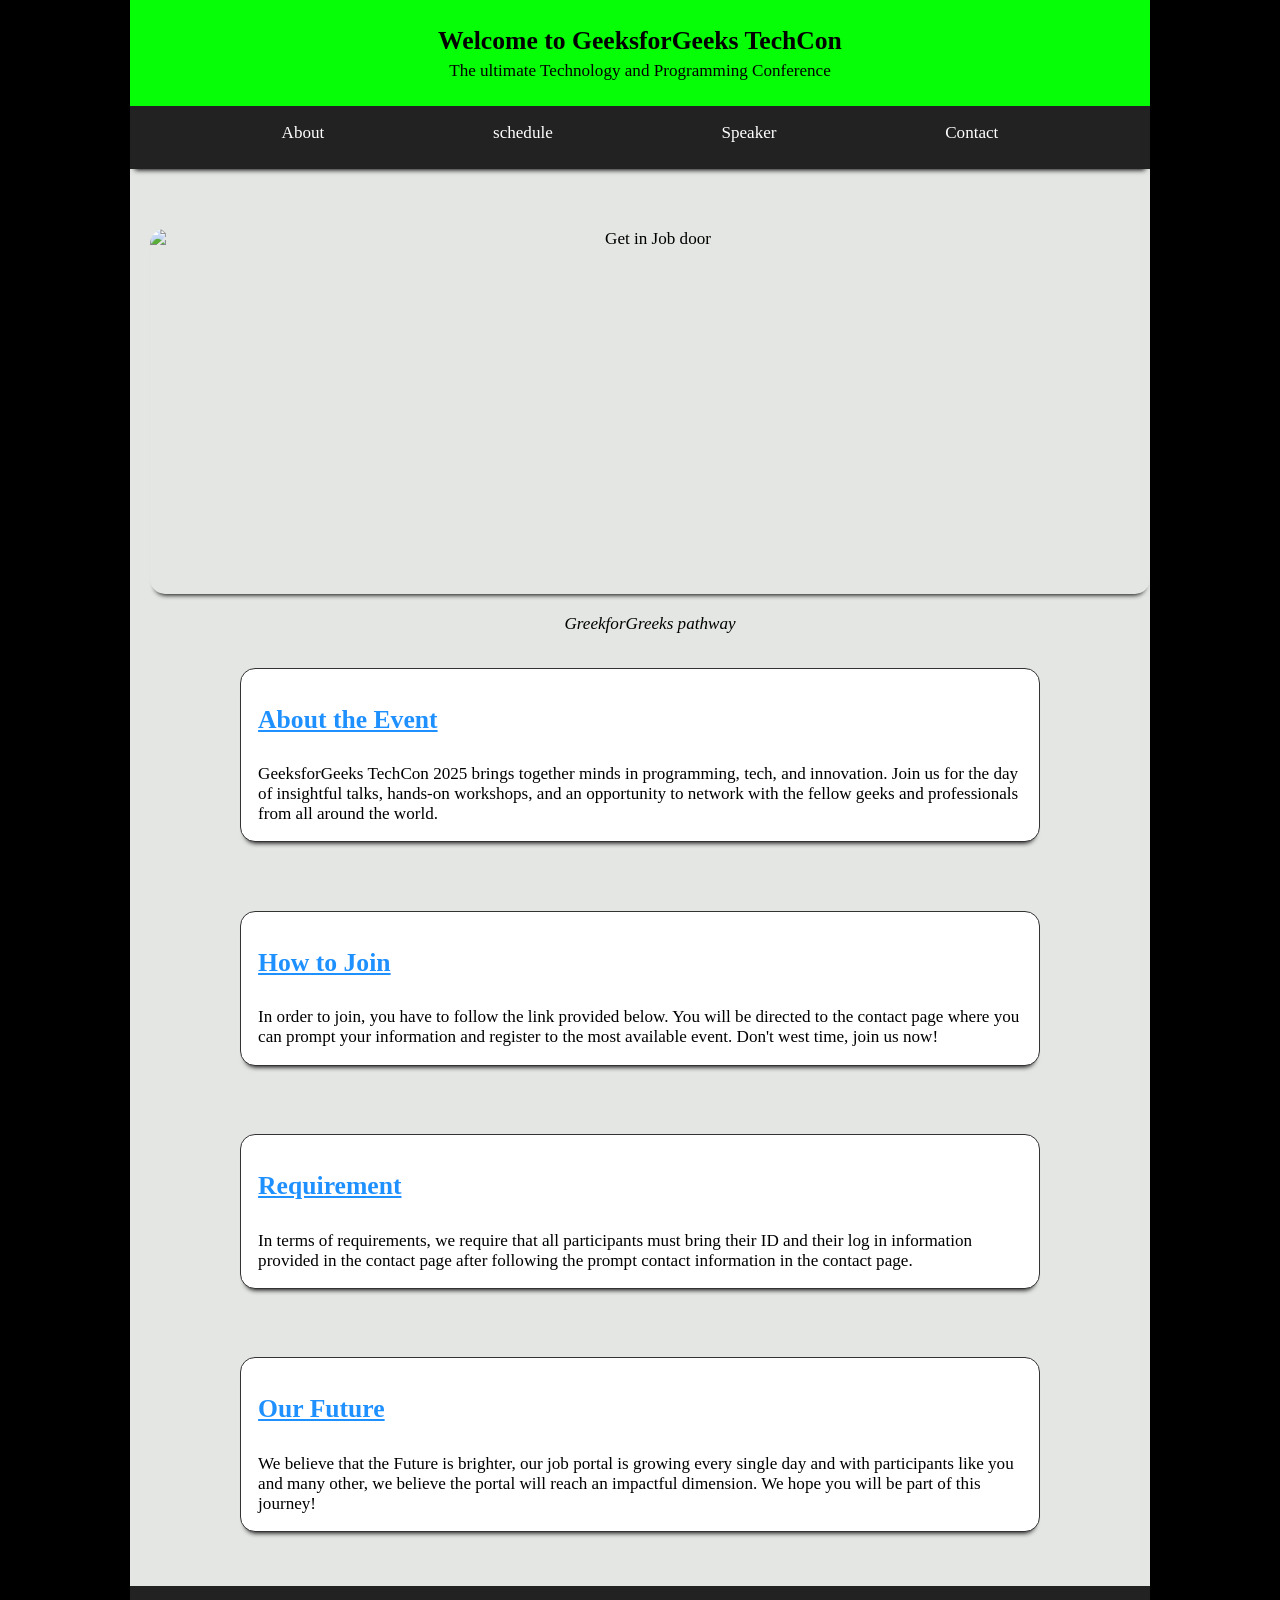
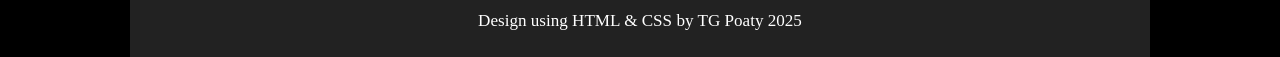
==== index.html @ b4163885 "Add files via upload" ====
<!DOCTYPE html>
<html lang="en">
  <head>
    <meta charset="UTF-8" />
    <meta name="viewport" content="width=device-width, initial-scale=1.0" />
    <meta name="TG Poaty" content="Gecks-for-Gecks page" />
    <title>About Event page</title>
    <link rel="stylesheet" href="style.css" />
    <script src="js/main.js" defer></script>
  </head>
  <body>
    <div class="div__body">
      <header class="about__header">
        <section class="about__title">
          <h1 class="about__h1">
            Welcome to GeeksforGeeks TechCon <time id="year"> </time>
          </h1>
          <p class="about__h1p">
            The ultimate Technology and Programming Conference
          </p>
        </section>
        <section class="about__listhost">
          <nav class="about__nav">
            <ul class="about__ul">
              <li><a href="index.html">About</a></li>
              <li><a href="schedule.html">schedule</a></li>
              <li><a href="speaker.html">Speaker</a></li>
              <li><a href="contact.html">Contact</a></li>
            </ul>
          </nav>
        </section>
      </header>
      <main>
        <div class="about__div__img">
          <figure class="about__fig">
            <img
              src="images/Get-Portal.png"
              alt="Get in Job door"
              title="Information at you!"
              height="365"
              width="1000"
            />
          </figure>
          <figcaption>
            <br />
            GreekforGreeks pathway
          </figcaption>
        </div>
        <div class="card">
          <h2 class="about__h2">About the Event</h2>
          <p class="about__p">
            GeeksforGeeks TechCon 2025 brings together minds in programming,
            tech, and innovation. Join us for the day of insightful talks,
            hands-on workshops, and an opportunity to network with the fellow
            geeks and professionals from all around the world.
          </p>
        </div>

        <div class="card">
          <h2 class="about__h2">How to Join</h2>
          <p class="about__p">
            In order to join, you have to follow the link provided below. You
            will be directed to the contact page where you can prompt your
            information and register to the most available event. Don't west
            time, join us now!
          </p>
        </div>
        <div class="card">
          <h2 class="about__h2">Requirement</h2>
          <p class="about__p">
            In terms of requirements, we require that all participants must
            bring their ID and their log in information provided in the contact
            page after following the prompt contact information in the contact
            page.
          </p>
        </div>
        <div class="card">
          <h2 class="about__h2">Our Future</h2>
          <p class="about__p">
            We believe that the Future is brighter, our job portal is growing
            every single day and with participants like you and many other, we
            believe the portal will reach an impactful dimension. We hope you
            will be part of this journey!
          </p>
        </div>
      </main>
      <footer>
        <p>
          <span>Design using HTML & CSS by TG Poaty 2025 </span>
        </p>
      </footer>
    </div>
  </body>
</html>
---- style.css ----
@import url(https://fonts.googleapis.com/css2?family=Roboto&family=Lobster&display=swap);
/*CSS RESET*/
*,
*::after,
*::before {
  margin: 0;
  padding: 0;
  box-sizing: border-box;
}
:root {
  /*FONTS*/
  --FF: "Nunito", sans-serif;
  --FS: clamp(1rem, 1.9vh, 1.5rem);

  /*COLORS*/
  --BCKG-BODY-COLOR: #e3e6e3;
  --BCKG-BLOCK-COLOR: white;
  --HEADER-TOP-COLOR: #06ff06;
  --HEADER-BOTTOM-COLOR: #222222;
  --HEADER-WRITING-COLOR: dodgerblue;
  --TOP-TABLE-COLOR: #dedfe4;
  --BORDER-COLOR: #333;
  --BCKG-COLOR: black;

  /*BORDERS*/
  --BORDERS: 1px solid var(--BORDER-COLOR);
  --BORDER-RADIUS: 15px;

  /*STANDARD PADDING*/
  --PADDING-TB-UL: 1em 0;
  --PADDING-SIDE-UL: 2.5%;
  --PADDING-TB-HEADER: 3em;
  --PADDING-SIDE-HEADER: 2.5%;

  /*MARGIN*/
  --MARGIN-BLOCK: clamp(1em, 2.5vh, 1.5em) clamp(1em, 5vw, 1.5em);
}

/*RESET AND OVERALL BODY*/
html {
  scroll-behavior: smooth;
  background-color: var(--BCKG-COLOR);
  font-size: var(--FS);
}
body {
  background-color: var(--BCKG-BODY-COLOR);
  color: var(--BCKG-COLOR);
  /* min-height: 100vh; */
  max-width: 1020px;
  margin: 0 auto;
  overflow-x: hidden;
}
.div__body {
  display: flex;
  flex-direction: column;
  min-height: 100vh;
}

/*HEADER OF THE WEBPAGE: Header, About-header, about-title, about-h1, about-h1p,
about-lishost, about nav, about-ul, */

header {
  position: sticky; /*stick to one position on the screen*/
  top: 0; /*Positioned at the very top of the page or container*/
  z-index: 1; /*stays position above and allow every to scroll under*/
  box-shadow: 0 6px 5px -5px var(--BCKG-COLOR);
}
.about__header,
.schedule__header,
.speaker__header,
.contact__header {
  margin-bottom: 40px;
}
.about__title,
.schedule__title,
.speaker__title,
.contact__title {
  background-color: var(--HEADER-TOP-COLOR);
  padding: var(--PADDING-SIDE-HEADER) var(--PADDING-TB-HEADER);
  text-align: center;
}
.about__h1,
.schedule__h1,
.speaker__h1,
.contact__h1 {
  margin-bottom: 5px;
}
.about__ul,
.schedule__ul,
.speaker__ul,
.contact__ul {
  background-color: var(--HEADER-BOTTOM-COLOR);
  display: flex;
  color: var(--BCKG-BLOCK-COLOR);
  justify-content: space-evenly;
  gap: 1em;
  padding: var(--PADDING-TB-UL) var(--PADDING-SIDE-UL);
  list-style-type: none;
}

/*MAIN PART OF THE WEBSITE'S PAGE */

img {
  display: block;
  max-width: 100%;
  height: auto;
}
figcaption {
  font-style: italic;
}
a:hover,
a:focus-visible {
  background-color: var(--HEADER-TOP-COLOR);
  text-decoration: none;
  padding: 0.25em 0.5em;
  border-radius: 0.5em;
  transform: scale(1.1);
  display: inline-block;
  transition: transform 1.5s ease-out;
  color: var(--BCKG-COLOR);
}
a:any-link {
  color: var(--BCKG-BLOCK-COLOR);
  text-decoration: none;
  transition: transform 1.5s ease-out;
}
main {
  display: flex;
  flex: 1;
  justify-content: space-evenly;
  align-items: center;
  margin: 20px;
  flex-wrap: wrap; /*make it responsive on small screens*/
}
#speaker1,
#speaker2,
#speaker3 {
  scroll-margin-top: 300px; /*This line of code allow the nav scrolling 
  behavior to scroll to the desire speaker without scrolling too far.*/
}
/*THE ABOUT PAGE*/

.about__h2,
.schedule__h2,
.speaker__h2 {
  padding: 12px 0;
  color: var(--HEADER-WRITING-COLOR);
  text-decoration: underline;
}
.about__p,
.schedule__p,
.speaker__p {
  padding: var(--PADDING-TB-UL);
}
.about__div__img,
.speaker__div__img {
  margin: 0 auto; /*center the content in the middle automatically*/
  max-width: 1020px;
  text-align: center;
}
.about__fig,
.speaker__fig {
  margin: 0;
}

.about__fig img {
  max-width: 100%;
  height: auto;
  display: block;
  margin: 0 auto;
  box-shadow: 0 6px 5px -5px var(--BCKG-COLOR);
  border-radius: var(--BORDER-RADIUS);
}

.card {
  background-color: var(--BCKG-BLOCK-COLOR);
  border: var(--BORDERS);
  border-radius: var(--BORDER-RADIUS);
  padding: var(--PADDING-SIDE-UL) var(--PADDING-TB-UL);
  margin: 2rem auto;
  max-width: 800px;
  box-shadow: 0 6px 5px -5px var(--BCKG-COLOR);
}

/*SCHEDULE PAGE*/

.schedule__fig {
  border: var(--BORDERS);
  border-radius: var(--BORDER-RADIUS);
  margin: 10px;
  box-shadow: 0 6px 5px -5px var(--BCKG-COLOR);
}
.section__img {
  display: flex;
  flex-wrap: nowrap;
}
.schedule__fig img {
  border-radius: var(--BORDER-RADIUS);
}
table,
th,
td {
  border: 1.4px solid var(--BCKG-COLOR);
  border-collapse: collapse;
  padding: 8px;
}
.schedule__table {
  display: table;
  width: 100%;
  border-collapse: collapse;
  table-layout: fixed;
  margin: 1rem 1rem 2rem 0;
}
.schedule__table th,
.schedule td {
  padding: 0.8rem;
  text-align: left;
  word-break: break-word;
}
.schedule__table__head {
  background-color: var(--BCKG-BODY-COLOR);
}

/*SPEAKER PAGE*/

h3 {
  padding: 2em;
  text-wrap: nowrap;
  display: flex;
  flex-wrap: wrap;
  margin-left: -40px;
  text-decoration: underline solid black;
}
.speaker__fig img {
  max-width: 100%;
  height: auto;
  width: auto;
  display: block;
  margin: 0 auto;
  box-shadow: 0 6px 5px -5px var(--BCKG-COLOR);
  border-radius: var(--BORDER-RADIUS);
}
.speaker1,
.speaker2,
.speaker3 {
  background-color: var(--BCKG-BLOCK-COLOR);
  border: var(--BORDERS);
  border-radius: var(--BORDER-RADIUS);
  padding: 1rem;
  display: flex;
  flex-direction: row;
  flex: 1;
  box-shadow: 0 6px 5px -5px var(--BCKG-COLOR);
}

.speakers__bckgrd {
  background-color: var(--BCKG-BLOCK-COLOR);
  border: var(--BORDERS);
  border-radius: var(--BORDER-RADIUS);
  padding: 1rem;
  flex-direction: row;
  flex: 2;
  box-shadow: 0 6px 5px -5px var(--BCKG-COLOR);
}

.speaker1,
.speaker2,
.speaker3 {
  flex: 1 1 0;
  min-width: 0;
}

.speakers__section {
  display: flex;
  flex-wrap: nowrap;
  justify-content: center;
  align-items: flex-start; /*align tops*/
  gap: 0.4rem; /*create a gap between children inside*/
  margin: 2.5rem auto;
  width: 100%;
  max-width: 800px;
  box-sizing: border-box;
}

.speakerInfo {
  max-width: 1000px;
  align-items: center;
  justify-content: center;
  margin: 0 auto;
  flex-wrap: nowrap;
  display: flex;
  flex-direction: column;
  padding: 1rem;
  width: 100%;
}

.speaker1 img,
.speaker2 img,
.speaker3 img {
  border-radius: 50%;
  height: auto;
  width: 100%;
  max-width: 100%;
  display: block;
  border: 4px double var(--HEADER-TOP-COLOR);
}
.speaker1:hover,
.speaker2:hover,
.speaker3:hover {
  background-color: var(--BORDER-COLOR);
  transition-property: background-color, transform;
  transition-duration: 1s, 2s;
  transition-delay: 0.1s;
  transform: rotate(360deg);
  transition: transform 2.5s ease-in-out 1.8s; /*delay of 1.8s before rotation starts*/
}
.speaker1,
.speaker2,
.speaker3,
.speakers__bckgrd {
  flex: 1 1 0;
  min-width: 0;
}

.speaker__button {
  background-color: var(--BORDER-COLOR);
  color: var(--BCKG-BODY-COLOR);
  border-radius: var(--BORDER-RADIUS);
  width: 100%;
  padding: 0.25rem 0.5rem;
  display: flex;
  flex-flow: row nowrap;
  justify-content: space-between;
  box-shadow: 0 6px 5px -5px var(--BCKG-COLOR);
}
.menu__button {
  background-color: transparent;
  border: none;
  height: 48px;
  width: 48px;
  display: flex;
  justify-content: center;
  align-items: center;
  position: relative;
}
.menu__icon,
.menu__icon::before,
.menu__icon::after {
  background-color: var(--BORDER-COLOR);
  width: 40px;
  height: 5px;
  border-radius: 5px;
  position: absolute;
  transition: all 0.5s;
}

.menu__icon::before,
.menu__icon::after {
  content: "";
}

.menu__icon::before {
  transform: translate(-20px, -12px);
}
.menu__icon::after {
  transform: translate(-20px, 12px);
}

:is(.speaker__button:hover, .speaker__button:focus-within) .menu__icon {
  background-color: transparent;
  transform: rotate(720deg);
}

:is(.speaker__button:hover, .speaker__button:focus-within) .menu__icon::before {
  transform: translateX(-20px) rotate(45deg);
}

:is(.speaker__button:hover, .speaker__button:focus-within) .menu__icon::after {
  transform: translateX(-20px) rotate(-45deg);
}

:is(.speaker__button:hover, .speaker__button:focus-within) .speaker__nav-a {
  display: block;
}
.speaker__nav-a {
  background-color: var(--HEADER-BGCOLOR);
  display: none;
  transform-origin: top center;
  animation: showMenu 0.5s ease-in-out forwards;
}

.speaker__nav-a:hover,
.speaker__nav-a:focus {
  transform: scale(1.8);
  transition: transform 0.3s ease-in-out;
  text-shadow: 1px 1px 3px var(--BCKG-COLOR);
}

@keyframes showMenu {
  0% {
    transform: scaleY(o);
  }
  80% {
    transform: scaleY(1.8);
  }
  100% {
    transform: scaleY(1);
  }
}
.speaker__navUl {
  list-style-type: none;
  display: flex;
  flex-flow: column nowrap;
}

.speaker__navLi {
  padding: 0.5rem;
  border-top: 1px solid var(--HEADER-COLOR);
}

.speaker__nav-a {
  display: block;
  text-align: center;
  width: 80%;
  margin: auto;
}
.speaker__nav-a:any-link {
  color: var(--HEADER-COLOR);
  font-weight: bold;
  text-decoration: none;
}
/*CONTACT PAGE*/

.two-boxes {
  height: 600px;
  width: 1010px;
  margin-bottom: 20px;
  display: flex;
  gap: 10px;
  justify-content: space-between;
  flex-wrap: wrap;
}
.box-wrapper {
  flex: 1 1 45%;
  display: flex;
  flex-direction: column;
  justify-content: center;
  border-radius: 20px;
}
.box1,
.box2 {
  border: solid #222222;
  flex-wrap: nowrap;
  height: auto;
  min-height: 400px;
  padding: 10px;
  background-color: #f5f5f5;
  border-radius: 20px;
  box-shadow: 0 6px 5px -5px var(--BCKG-COLOR);
}
.box1 {
  display: grid;
  grid-template-columns: 1fr 1fr; /*two equal columns*/
  grid-template-rows: 1fr 1fr; /*two equal rows*/
  position: relative;
  gap: 2px;
}
.insideLeft-box {
  position: absolute;
  width: 49.5%;
  height: 49.5%;
  display: flex;
  flex-direction: column;
  justify-content: center;
  align-items: center;
  text-align: center;
  overflow-wrap: anywhere; /*modern way to force break*/
  overflow-wrap: break-word; /*Help word beak so then don't overflow*/
  padding: 10px;
  display: block;
  background-color: white;
}
.insideLeft-box p {
  margin: 5px 0;
}

.top-left {
  top: 0;
  left: 0;
  border-right: 1px solid black;
  border-bottom: 1px solid black;
  border-radius: 20px 0 0 0;

  justify-content: center;
}
.top-right {
  top: 0;
  right: 0;
  border-left: 1px solid black;
  border-bottom: 1px solid black;
  border-radius: 0 20px 0 0;
}
.bottom-left {
  bottom: 0;
  left: 0;
  border-top: 1px solid black;
  border-right: 1px solid black;
  border-radius: 0 0 0 20px;
}
.bottom-right {
  bottom: 0;
  right: 0;
  border-top: 1px solid black;
  border-left: 1px solid black;
  border-radius: 0 0 20px 0;
}
.box-title {
  font-size: 1.5rem;
  margin-bottom: 10px;
  background-color: #06ff06;
  padding: 10px;
  text-align: center;
  border-radius: 20px;
  box-shadow: 0 6px 5px -5px var(--BCKG-COLOR);
}

@media screen and (max-width: 630px) {
  body {
    flex-direction: column;
    min-height: 100vh;
    display: flex;
    overflow-wrap: wrap;
  }
  main {
    flex: 1;
    flex-flow: row wrap;
  }
  .two-boxes {
    display: block;
  }
  .box-wrapper {
    margin-top: 20px;
  }
  footer {
    background-color: var(--HEADER-BOTTOM-COLOR);
    color: var(--BCKG-BLOCK-COLOR);
    text-align: center;
    padding: var(--PADDING-SIDE-UL);
    z-index: 1;
    position: static;
  }
  .contact-footer {
    margin-top: 500px;
  }
}

@media screen and (max-width: 352px) {
  .insideLeft-box {
    transform: scale(0.85);
    transform-origin: center center;
  }
}
@media screen and (max-width: 315px) {
  .insideLeft-box {
    transform: scale(0.6);
    transform-origin: center center;
  }
}
.boxes2 {
  align-items: center;
  justify-content: center;
  background-color: white;
}
.Hours {
  padding-bottom: 5px;
  margin-bottom: 10px;
}
.contact-fieldset {
  border: none;
  justify-content: center;
  align-items: center;
  display: flex;
}
.container-fieldWrapper {
  display: grid;
  width: 100%;
  grid-gap: 8px;
  align-items: center;
  min-width: none; /*just in case the screen get really small*/
  grid-template-areas:
    "firstName lastName"
    "phoneNumber email"
    "textArea textArea"
    "submit reset";
}
.color1 {
  background-color: var(--BCKG-BODY-COLOR);
  color: var(--HEADER-BOTTOM-COLOR);
  border-radius: var(--BORDER-RADIUS);
  text-align: center;
  align-items: center;
  grid-area: firstName;
  min-height: 45px;
  font-weight: bold;
}
.color2 {
  background-color: var(--BCKG-BODY-COLOR);
  color: var(--HEADER-BOTTOM-COLOR);
  border-radius: var(--BORDER-RADIUS);
  text-align: center;
  align-items: center;
  grid-area: lastName;
  min-height: 45px;
  font-weight: bold;
}
.color3 {
  background-color: var(--BCKG-BODY-COLOR);
  color: var(--HEADER-BOTTOM-COLOR);
  border-radius: var(--BORDER-RADIUS);
  text-align: center;
  align-items: center;
  grid-area: phoneNumber;
  min-height: 45px;
  font-weight: bold;
}
.color4 {
  background-color: var(--BCKG-BODY-COLOR);
  color: var(--HEADER-BOTTOM-COLOR);
  border-radius: 15px;
  text-align: center;
  align-items: center;
  grid-area: email;
  min-height: 45px;
  font-weight: bold;
}
.color5 {
  background-color: var(--BCKG-BODY-COLOR);
  color: var(--HEADER-BOTTOM-COLOR);
  border-radius: 15px;
  text-align: center;
  align-items: center;
  grid-area: textArea;
  font-weight: bold;
}
.button-submit {
  background-color: var(--BCKG-BODY-COLOR);
  color: #222222;
  border-radius: var(--BORDER-RADIUS);
  grid-area: submit;
  min-height: 48px;
}
.button-reset {
  background-color: var(--BCKG-BODY-COLOR);
  color: black;
  border-radius: var(--BORDER-RADIUS);
  grid-area: reset;
  min-height: 48px;
}
.contact-button:hover {
  background-color: purple;
  color: var(--BCKG-BLOCK-COLOR);
  transition: background-color 0.3s ease-in-out, color 0.3s ease-in-out;
}
.contact-button {
  padding: 0.5em;
  border-radius: var(--BORDER-RADIUS);
  width: 100%;
  font-weight: bold;
  font-size: 1em;
}
.contact-textarea {
  padding: 0.5em;
  width: 100%;
  border-radius: var(--BORDER-RADIUS);
}
.contact-input {
  padding: 0.5em;
  width: 100%;
  border-radius: var(--BORDER-RADIUS);
  border: var(--BORDERS);
}
/*FOOTER*/

footer {
  background-color: var(--HEADER-BOTTOM-COLOR);
  color: var(--BCKG-BLOCK-COLOR);
  text-align: center;
  padding: var(--PADDING-SIDE-UL);
  z-index: 1;
  /* position: sticky;
  bottom: 0 !important; */
}
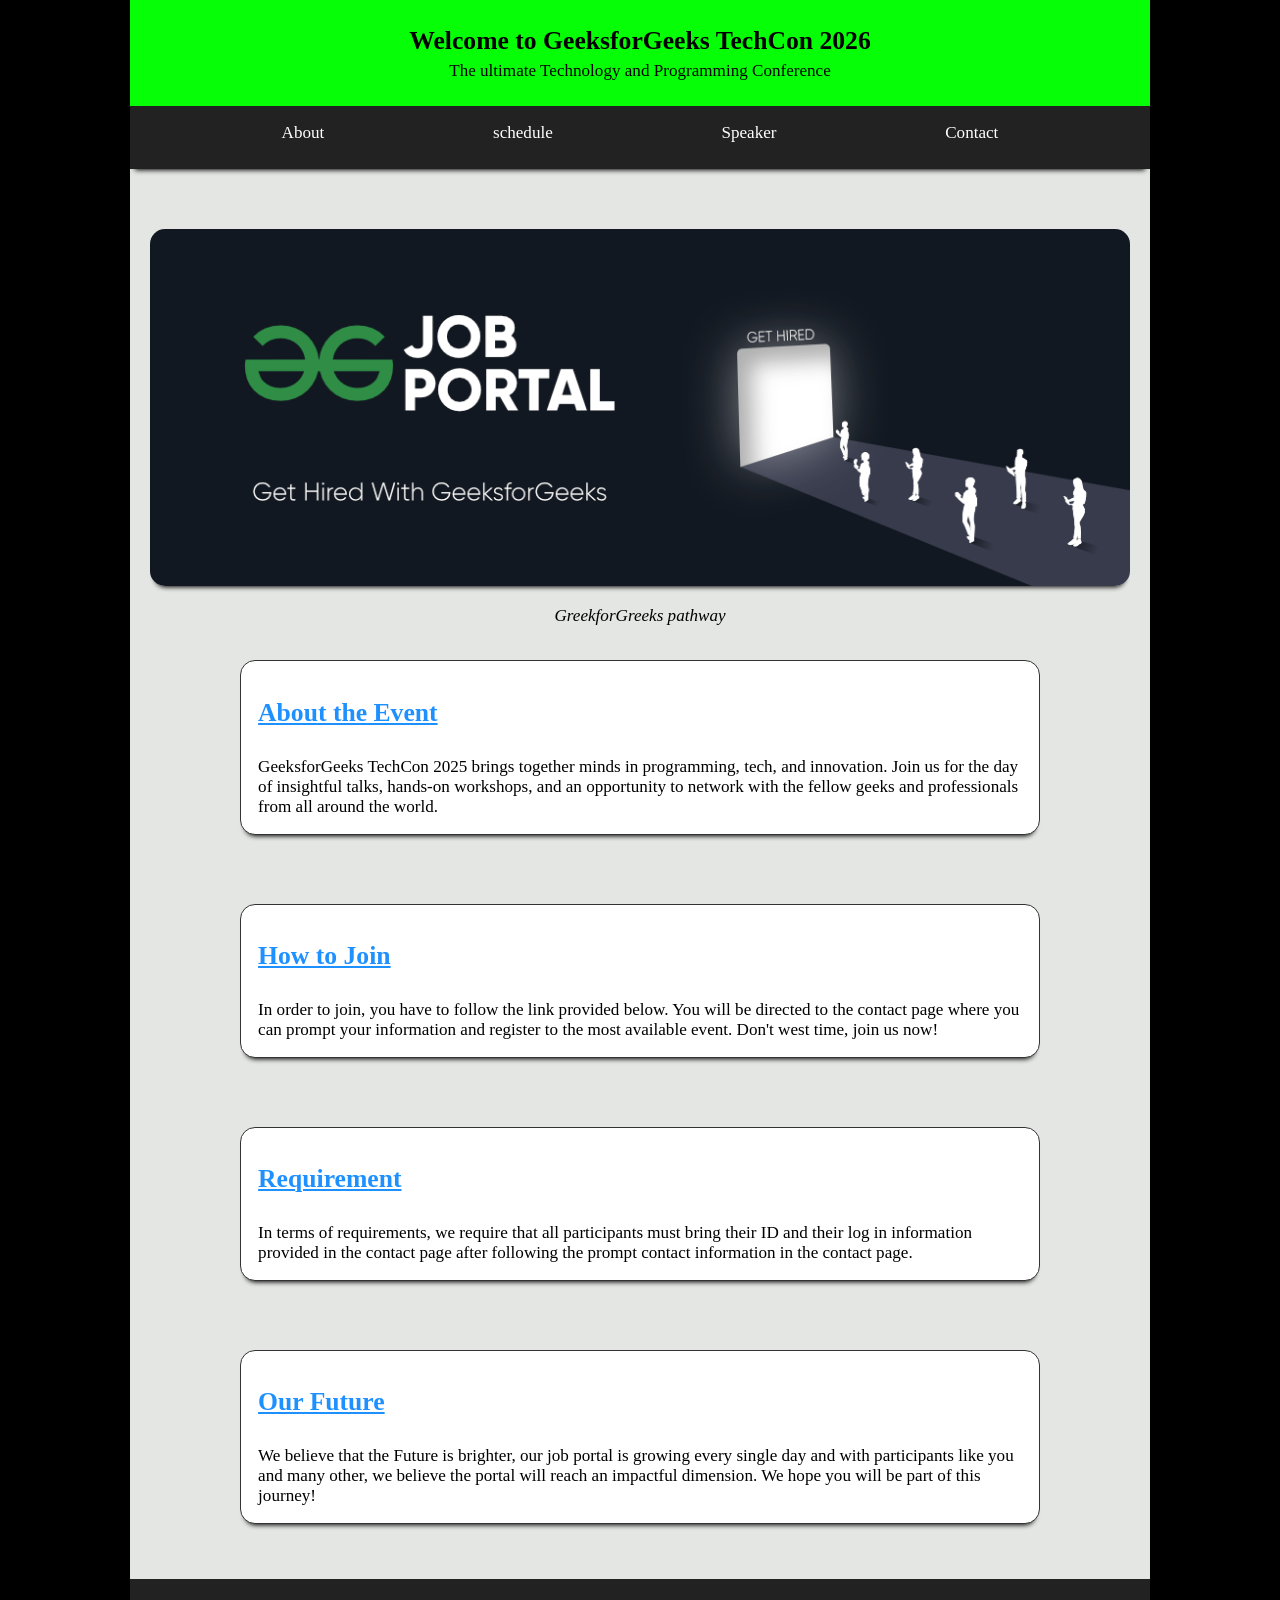
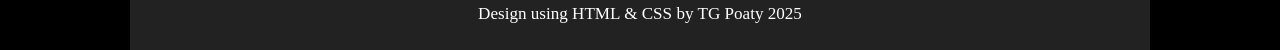
==== commit fce7732a: "Rectified image name in index.html" ====
--- a/index.html
+++ b/index.html
@@ -34,7 +34,7 @@
         <div class="about__div__img">
           <figure class="about__fig">
             <img
-              src="images/Get-Portal.png"
+              src="images/Get-Portal-min compressed.png"
               alt="Get in Job door"
               title="Information at you!"
               height="365"
